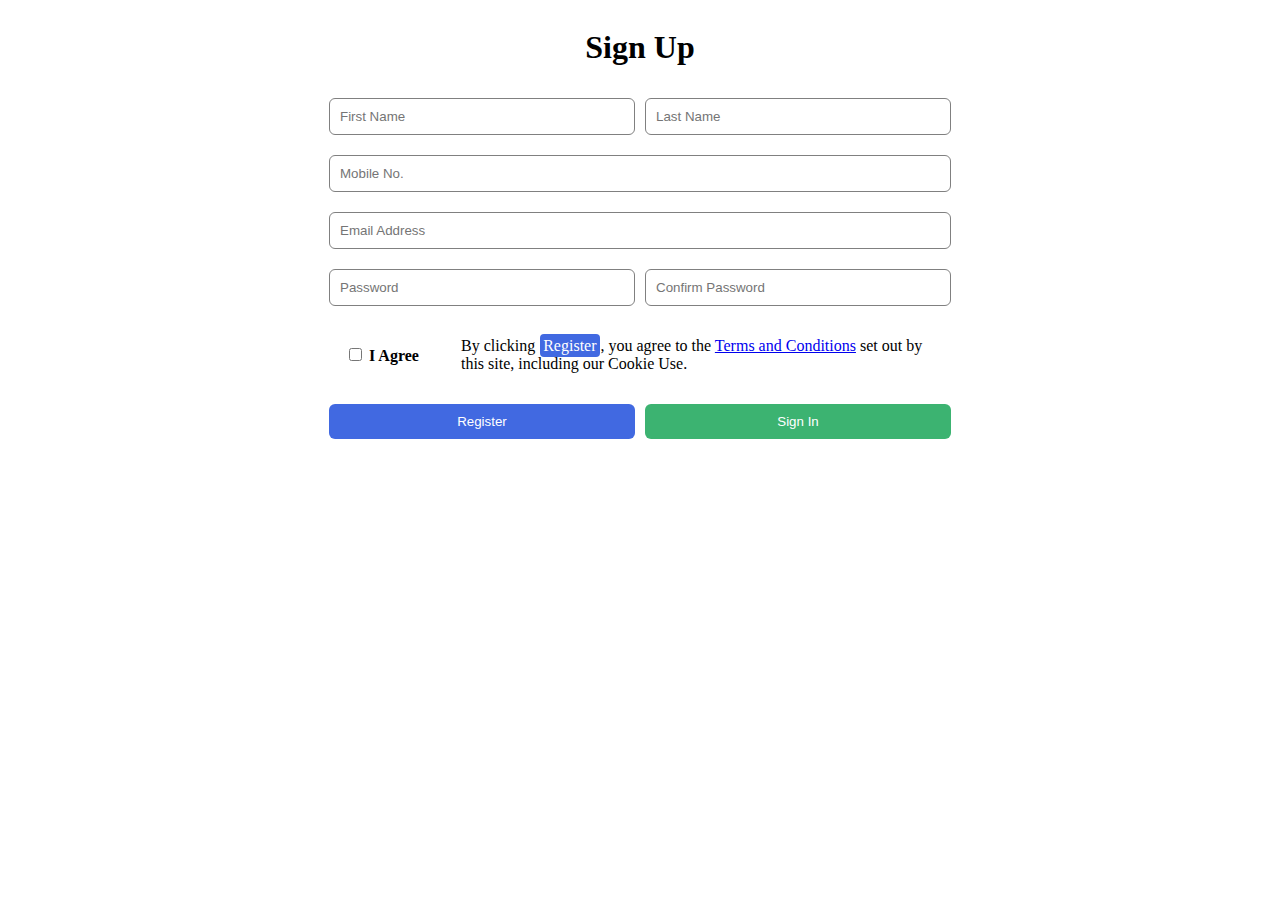
==== HW1_0326/hw1.html @ 8f0106c9 "HW1_0326" ====
<!DOCTYPE html>
<html lang="en">
<head>
    <meta charset="UTF-8">
    <meta name="viewport" content="width=device-width, initial-scale=1.0">
    <title>Empty HTML Page</title>
    <style>
        .flex-container {
            display: flex;
            flex-direction: column;
            align-items: center;
        }
        .flex-container > div {
            display: flex;
            width: 50%;
            justify-content: space-around;
            align-items: center;
            padding: 5px;
        }
        .flex-container > div > input {
            margin: 5px;
            border: 1px solid grey;
            padding: 10px;
            border-radius: 6px;
            width: 100%;
        }
        .flex-container > div > input:focus {
            border: 1px solid #48abe0;
            box-shadow: 0 0 5px 1px #48abe0;
            transition: 0.5s;
            outline: none;
        }
        .flex-container > div > input.checkbox {
            margin: 5px;
            border: 1px solid grey;
            padding: 10px;
            border-radius: 6px;
            width: auto;
        }        
        .flex-container > div > p {
            width: 75%;
        }
        .flex-container > div > button {
            margin: 5px;
            border: 0px;
            padding: 10px;
            border-radius: 6px;
            cursor: pointer;
            width: 100%;
            color: White;
        }
        button.register {
            background-color: RoyalBlue;
        }
        button.signin {
            background-color: MediumSeaGreen;
        }
        span.thick {
            font-weight: bold;
        }
        span.register {
            margin: 1px;
            padding: 3px;
            border-radius: 4px;
            background-color: RoyalBlue;
            color: White;
        }
    </style>
</head>
<body class="flex-container">
    <h1>Sign Up</h1>
    <div>
        <input placeholder="First Name">
        <input placeholder="Last Name">
    </div>
    <div>
        <input placeholder="Mobile No.">
    </div>
    <div>
        <input placeholder="Email Address">
    </div>
    <div>
        <input placeholder="Password">
        <input placeholder="Confirm Password">
    </div>
    <div>
        <div>
            <input class="checkbox" type="checkbox">
            <span class="thick">
                I Agree
            </span>
        </div>
        <p class="checkbox">By clicking <span class="register">Register</span>, you agree to the <a href="https://www.google.com">Terms and Conditions</a> set out by this site, including our Cookie Use.</p>
    </div>
    <div>
        <button class="register">Register</button>
        <button class="signin">Sign In</button>
    </div>
</body>
</html>
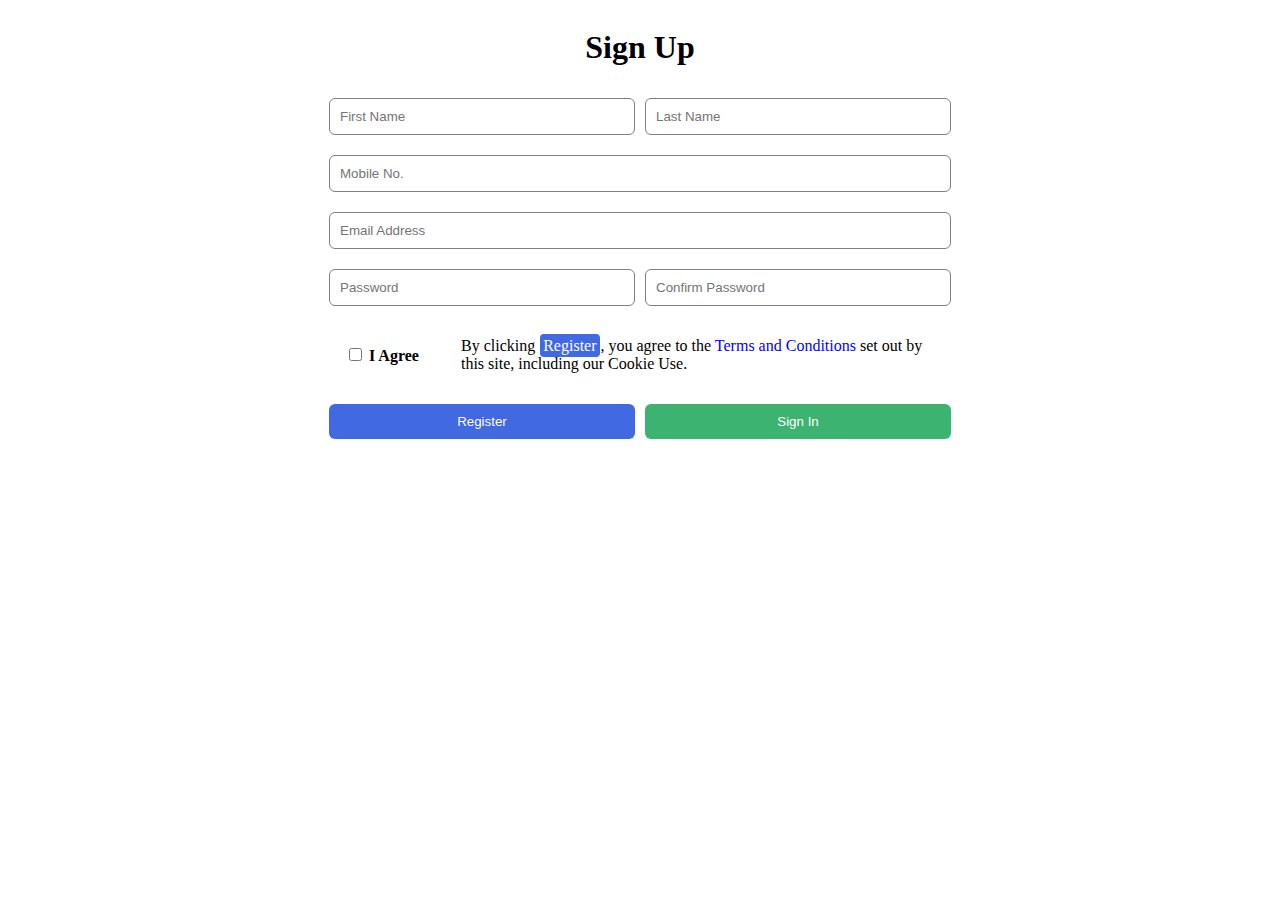
==== commit 0c9d55f0: "HW1_0326_Ver_1.02" ====
--- a/HW1_0326/hw1.html
+++ b/HW1_0326/hw1.html
@@ -3,7 +3,7 @@
 <head>
     <meta charset="UTF-8">
     <meta name="viewport" content="width=device-width, initial-scale=1.0">
-    <title>Empty HTML Page</title>
+    <title>Sign Up Page</title>
     <style>
         .flex-container {
             display: flex;
@@ -52,7 +52,7 @@
         button.register {
             background-color: RoyalBlue;
         }
-        button.signin {
+        button.sign-in {
             background-color: MediumSeaGreen;
         }
         span.thick {
@@ -64,6 +64,10 @@
             border-radius: 4px;
             background-color: RoyalBlue;
             color: White;
+        }
+        a.no-decoration {
+            text-decoration: none;
+            color: Blue;
         }
     </style>
 </head>
@@ -90,11 +94,11 @@
                 I Agree
             </span>
         </div>
-        <p class="checkbox">By clicking <span class="register">Register</span>, you agree to the <a href="https://www.google.com">Terms and Conditions</a> set out by this site, including our Cookie Use.</p>
+        <p class="checkbox">By clicking <span class="register">Register</span>, you agree to the <a class="no-decoration" href="https://www.google.com" target="_blank">Terms and Conditions</a> set out by this site, including our Cookie Use.</p>
     </div>
     <div>
         <button class="register">Register</button>
-        <button class="signin">Sign In</button>
+        <button class="sign-in">Sign In</button>
     </div>
 </body>
 </html>
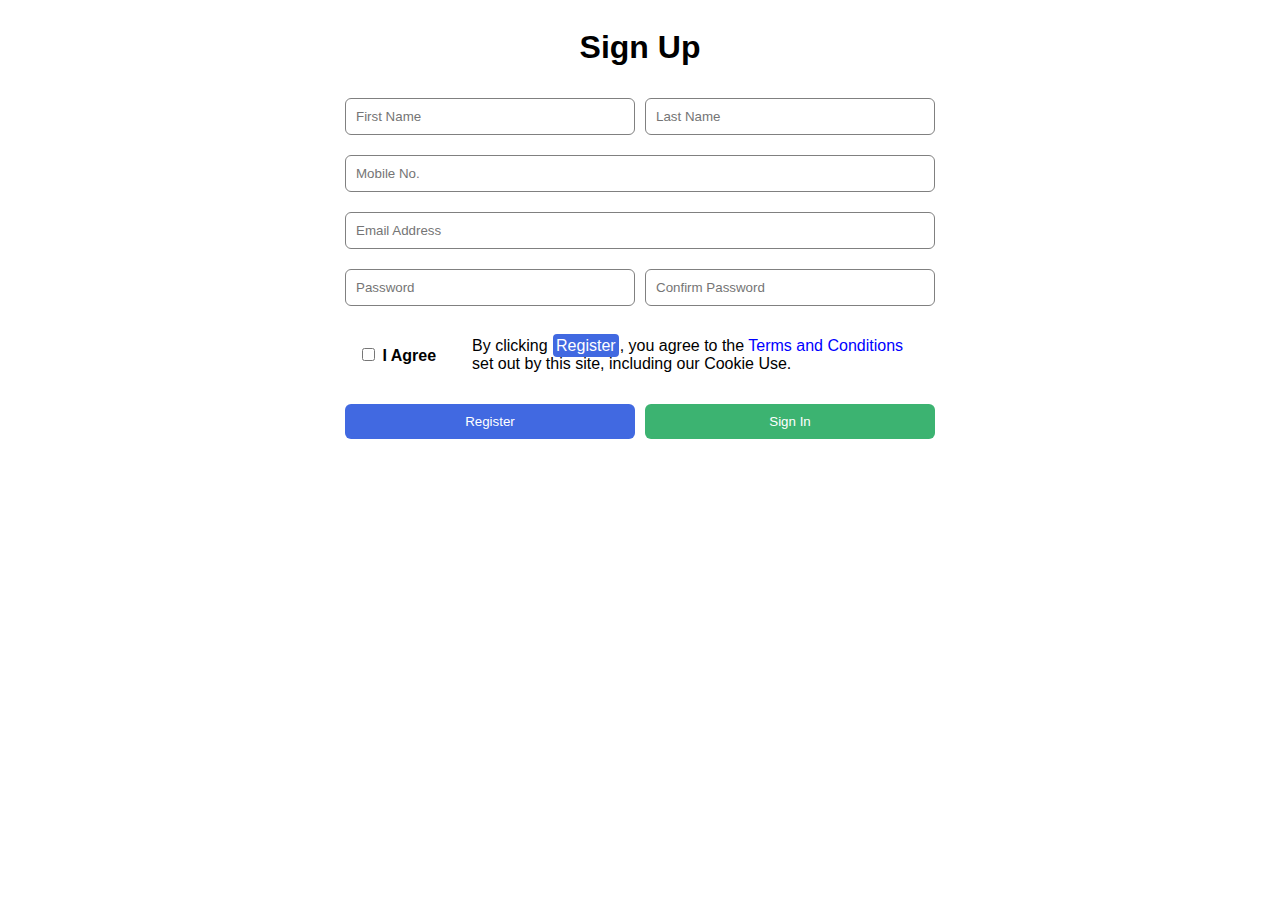
==== commit aa04a15b: "HW1_0326_Ver_1.04" ====
--- a/HW1_0326/hw1.html
+++ b/HW1_0326/hw1.html
@@ -8,11 +8,14 @@
         .flex-container {
             display: flex;
             flex-direction: column;
+            margin: auto;
+            max-width: 600px;
             align-items: center;
+            font-family: Arial, sans-serif;
         }
         .flex-container > div {
             display: flex;
-            width: 50%;
+            width: 100%;
             justify-content: space-around;
             align-items: center;
             padding: 5px;
@@ -27,7 +30,7 @@
         .flex-container > div > input:focus {
             border: 1px solid #48abe0;
             box-shadow: 0 0 5px 1px #48abe0;
-            transition: 0.5s;
+            transition: 0.2s;
             outline: none;
         }
         .flex-container > div > input.checkbox {
@@ -71,35 +74,40 @@
         }
     </style>
 </head>
-<body class="flex-container">
-    <h1>Sign Up</h1>
-    <div>
-        <input placeholder="First Name">
-        <input placeholder="Last Name">
+<body>
+    <div  class="flex-container">
+        <header>
+            <h1>Sign Up</h1>
+        </header>
+        <div>
+            <input placeholder="First Name">
+            <input placeholder="Last Name">
+        </div>
+        <div>
+            <input placeholder="Mobile No.">
+        </div>
+        <div>
+            <input placeholder="Email Address">
+        </div>
+        <div>
+            <input placeholder="Password">
+            <input placeholder="Confirm Password">
+        </div>
+        <div>
+            <div>
+                <input class="checkbox" type="checkbox">
+                <span class="thick">
+                    I Agree
+                </span>
+            </div>
+            <p class="checkbox">By clicking <span class="register">Register</span>, you agree to the <a class="no-decoration" href="https://www.google.com" target="_blank">Terms and Conditions</a> set out by this site, including our Cookie Use.</p>
+        </div>
+        <div>
+            <button class="register">Register</button>
+            <button class="sign-in">Sign In</button>
+        </div>
     </div>
-    <div>
-        <input placeholder="Mobile No.">
-    </div>
-    <div>
-        <input placeholder="Email Address">
-    </div>
-    <div>
-        <input placeholder="Password">
-        <input placeholder="Confirm Password">
-    </div>
-    <div>
-        <div>
-            <input class="checkbox" type="checkbox">
-            <span class="thick">
-                I Agree
-            </span>
-        </div>
-        <p class="checkbox">By clicking <span class="register">Register</span>, you agree to the <a class="no-decoration" href="https://www.google.com" target="_blank">Terms and Conditions</a> set out by this site, including our Cookie Use.</p>
-    </div>
-    <div>
-        <button class="register">Register</button>
-        <button class="sign-in">Sign In</button>
-    </div>
+
 </body>
 </html>
 
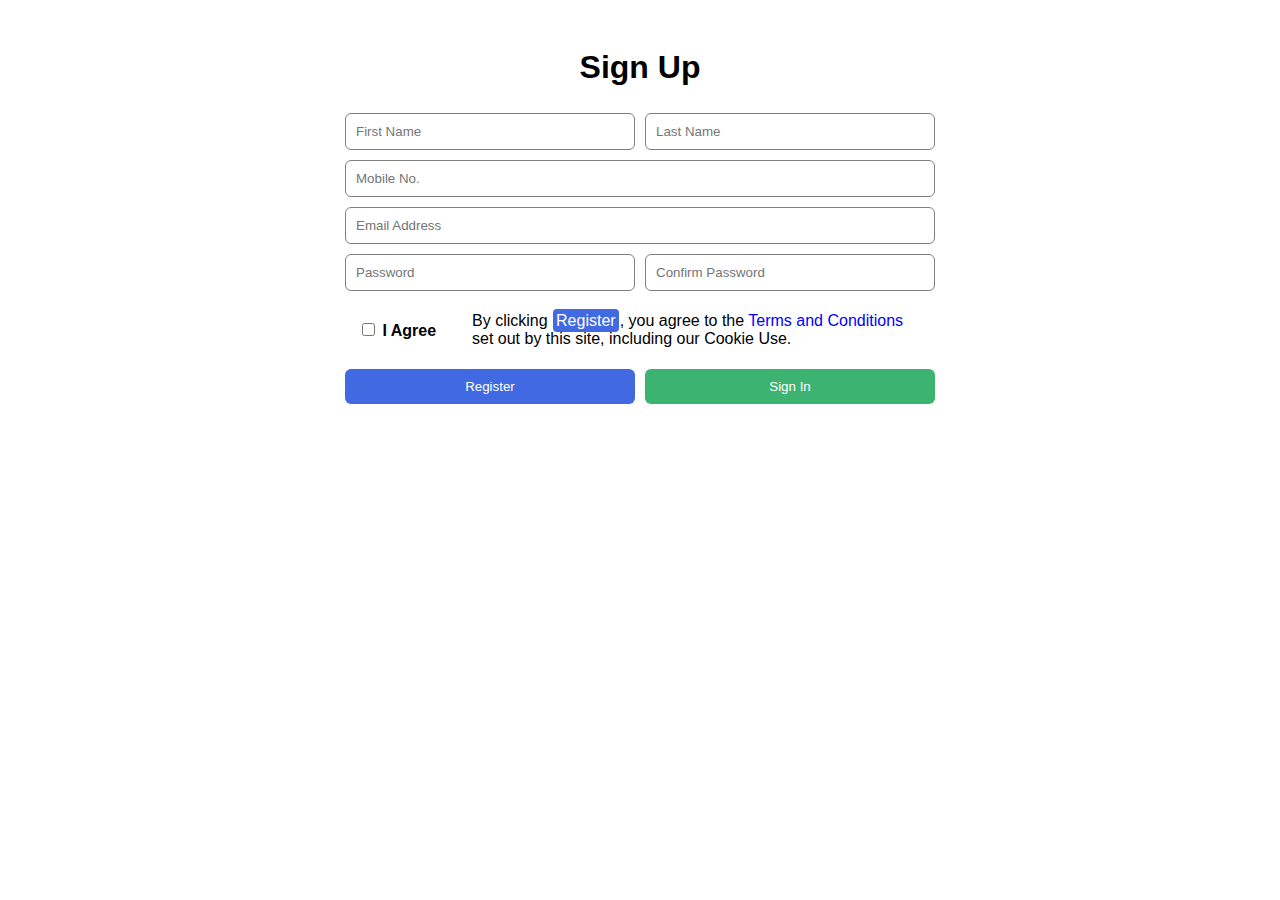
==== commit d6f5ca85: "Update hw1.html" ====
--- a/HW1_0326/hw1.html
+++ b/HW1_0326/hw1.html
@@ -9,6 +9,7 @@
             display: flex;
             flex-direction: column;
             margin: auto;
+            padding: 20px;
             max-width: 600px;
             align-items: center;
             font-family: Arial, sans-serif;
@@ -18,7 +19,6 @@
             width: 100%;
             justify-content: space-around;
             align-items: center;
-            padding: 5px;
         }
         .flex-container > div > input {
             margin: 5px;
@@ -72,6 +72,11 @@
             text-decoration: none;
             color: Blue;
         }
+        @media (max-width: 800px) {
+            .flex-container > div {
+                flex-direction: column;
+            }
+        }
     </style>
 </head>
 <body>
@@ -110,5 +115,3 @@
 
 </body>
 </html>
-
-
